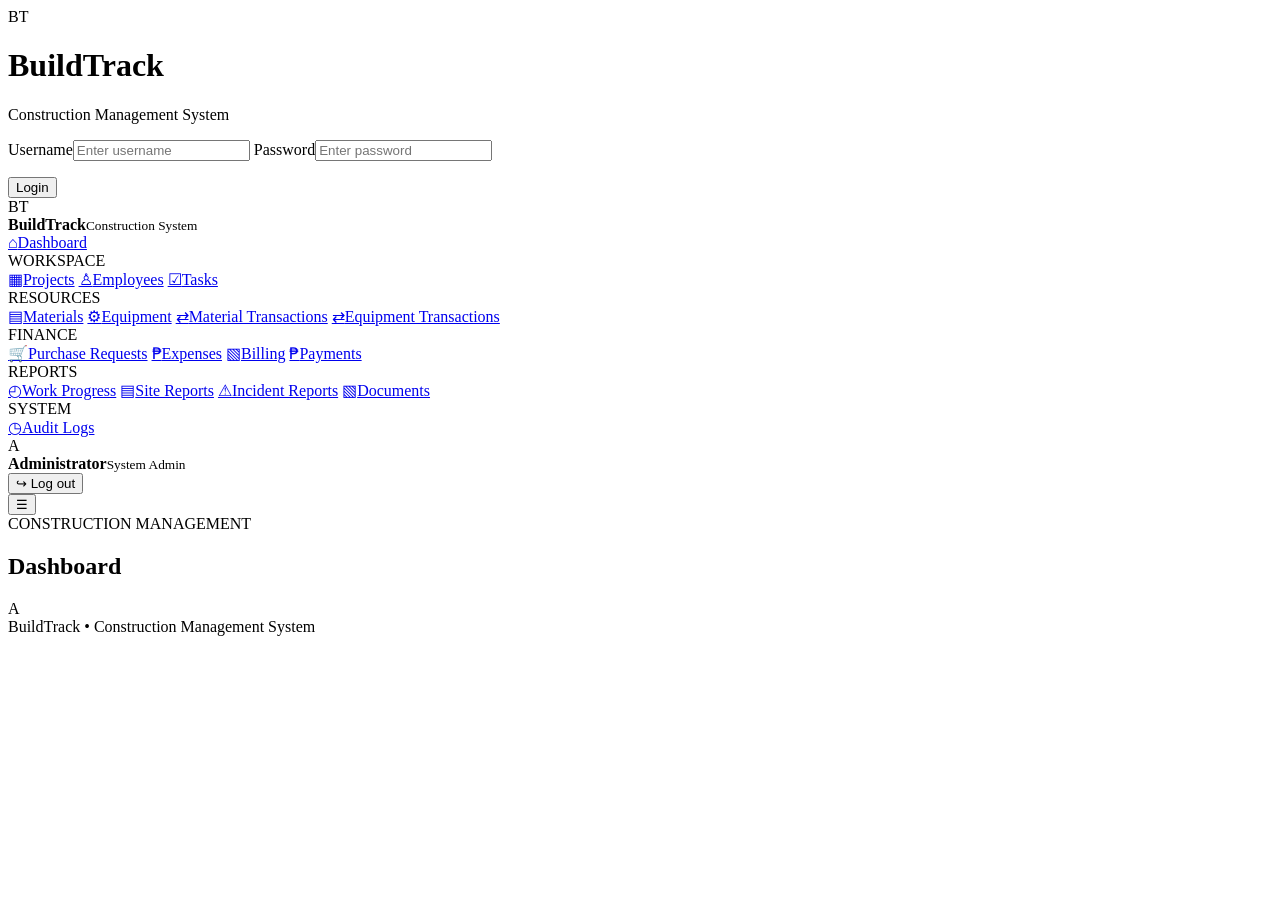
==== BuildTrack/index.html @ 40aac9b6 "Update index.html" ====
<!DOCTYPE html>
<html lang="en">
<head>
  <meta charset="UTF-8">
  <meta name="viewport" content="width=device-width, initial-scale=1.0">
  <title>Dashboard | BuildTrack</title>
  <link rel="stylesheet" href="style.css">
</head>
<body data-page="dashboard">
  <div id="loginScreen" class="login-screen">
    <div class="login-card">
      <div class="brand-mark">BT</div>
      <h1>BuildTrack</h1>
      <p class="muted">Construction Management System</p>
      <form id="loginForm">
        <label>Username</label><input id="username" autocomplete="username" placeholder="Enter username" required>
        <label>Password</label><input id="password" type="password" autocomplete="current-password" placeholder="Enter password" required>
        <p id="loginError" class="error"></p>
        <button class="btn primary full" type="submit">Login</button>
      </form>
    </div>
  </div>
  <div id="app" class="app hidden">
    <aside class="sidebar" id="sidebar">
      <div class="brand"><span class="brand-mark small">BT</span><div><b>BuildTrack</b><small>Construction System</small></div></div>
      <nav id="navigation"><a class="nav-item active" href="index.html"><span class="nav-icon">⌂</span>Dashboard</a>
<div class="nav-label">WORKSPACE</div>
<a class="nav-item " href="projects.html"><span class="nav-icon">▦</span>Projects</a>
<a class="nav-item " href="employees.html"><span class="nav-icon">♙</span>Employees</a>
<a class="nav-item " href="tasks.html"><span class="nav-icon">☑</span>Tasks</a>
<div class="nav-label">RESOURCES</div>
<a class="nav-item " href="materials.html"><span class="nav-icon">▤</span>Materials</a>
<a class="nav-item " href="equipment.html"><span class="nav-icon">⚙</span>Equipment</a>
<a class="nav-item " href="materialTransactions.html"><span class="nav-icon">⇄</span>Material Transactions</a>
<a class="nav-item " href="equipmentTransactions.html"><span class="nav-icon">⇄</span>Equipment Transactions</a>
<div class="nav-label">FINANCE</div>
<a class="nav-item " href="purchaseRequests.html"><span class="nav-icon">🛒</span>Purchase Requests</a>
<a class="nav-item " href="expenses.html"><span class="nav-icon">₱</span>Expenses</a>
<a class="nav-item " href="billing.html"><span class="nav-icon">▧</span>Billing</a>
<a class="nav-item " href="payments.html"><span class="nav-icon">₱</span>Payments</a>
<div class="nav-label">REPORTS</div>
<a class="nav-item " href="workProgress.html"><span class="nav-icon">◴</span>Work Progress</a>
<a class="nav-item " href="siteReports.html"><span class="nav-icon">▤</span>Site Reports</a>
<a class="nav-item " href="incidentReports.html"><span class="nav-icon">⚠</span>Incident Reports</a>
<a class="nav-item " href="documents.html"><span class="nav-icon">▧</span>Documents</a>
<div class="nav-label">SYSTEM</div>
<a class="nav-item " href="auditLogs.html"><span class="nav-icon">◷</span>Audit Logs</a></nav>
      <div class="side-bottom">
        <div class="signed-in"><span class="avatar">A</span><div><b>Administrator</b><small>System Admin</small></div></div>
        <button id="logoutBtn" class="logout">↪ Log out</button>
      </div>
    </aside>
    <main class="main">
      <header class="topbar">
        <button id="menuToggle" class="menu-toggle" aria-label="Toggle menu">☰</button>
        <div><span class="eyebrow">CONSTRUCTION MANAGEMENT</span><h2>Dashboard</h2></div>
        <div class="top-actions"><span id="todayLabel"></span><span class="top-avatar">A</span></div>
      </header>
      <section id="content" class="content"></section>
      <footer>BuildTrack <span>•</span> Construction Management System</footer>
    </main>
  </div>
  <div id="toast" class="toast"></div>
  <script src="app.js"></script>
</body>
</html>
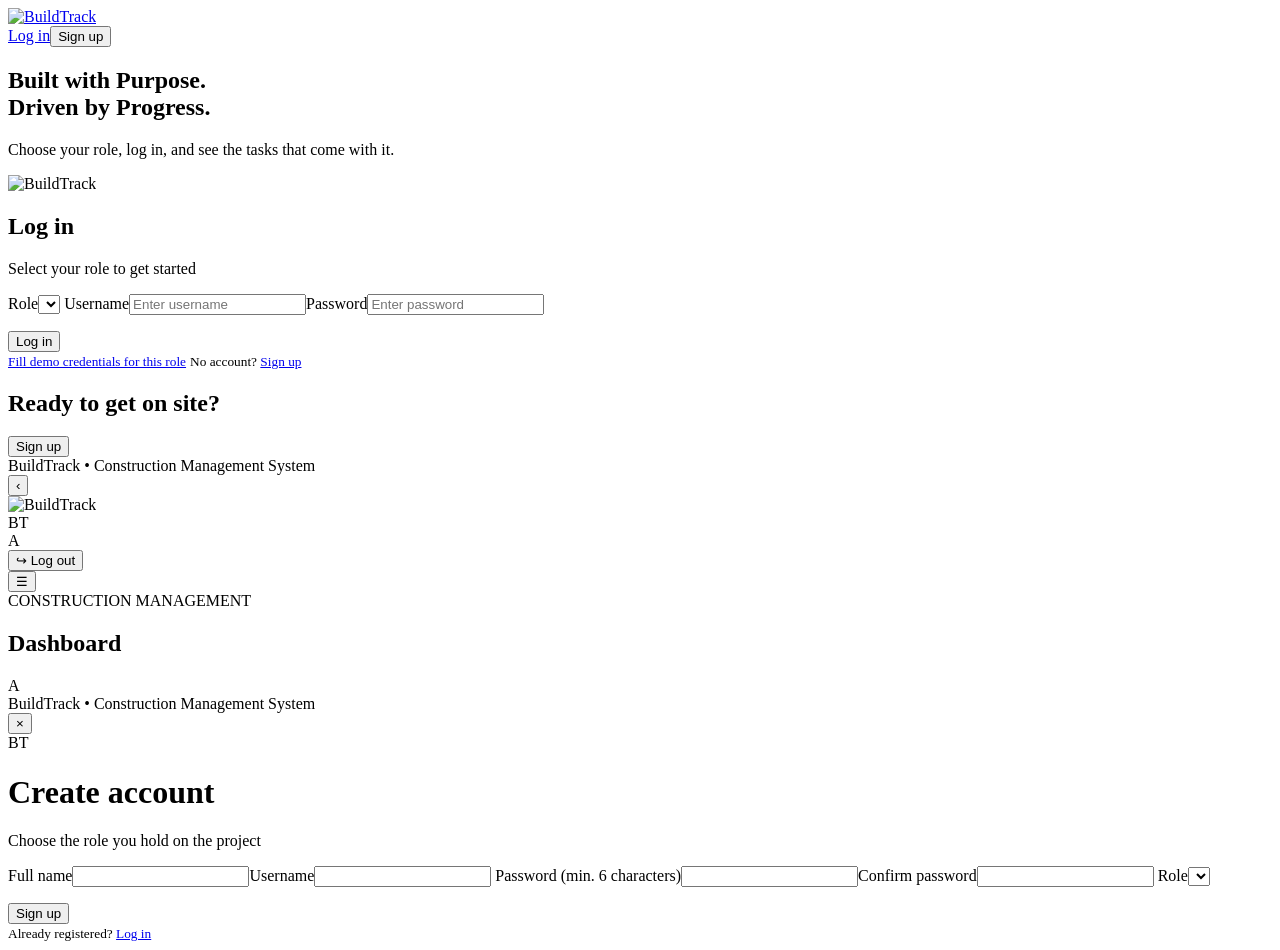
==== commit 60181e6c: "Update index.html index rewritten" ====
--- a/BuildTrack/index.html
+++ b/BuildTrack/index.html
@@ -1,66 +1,46 @@
 <!DOCTYPE html>
-<html lang="en">
-<head>
-  <meta charset="UTF-8">
-  <meta name="viewport" content="width=device-width, initial-scale=1.0">
-  <title>Dashboard | BuildTrack</title>
-  <link rel="stylesheet" href="style.css">
-</head>
-<body data-page="dashboard">
-  <div id="loginScreen" class="login-screen">
-    <div class="login-card">
-      <div class="brand-mark">BT</div>
-      <h1>BuildTrack</h1>
-      <p class="muted">Construction Management System</p>
-      <form id="loginForm">
-        <label>Username</label><input id="username" autocomplete="username" placeholder="Enter username" required>
-        <label>Password</label><input id="password" type="password" autocomplete="current-password" placeholder="Enter password" required>
-        <p id="loginError" class="error"></p>
-        <button class="btn primary full" type="submit">Login</button>
-      </form>
-    </div>
-  </div>
-  <div id="app" class="app hidden">
-    <aside class="sidebar" id="sidebar">
-      <div class="brand"><span class="brand-mark small">BT</span><div><b>BuildTrack</b><small>Construction System</small></div></div>
-      <nav id="navigation"><a class="nav-item active" href="index.html"><span class="nav-icon">⌂</span>Dashboard</a>
-<div class="nav-label">WORKSPACE</div>
-<a class="nav-item " href="projects.html"><span class="nav-icon">▦</span>Projects</a>
-<a class="nav-item " href="employees.html"><span class="nav-icon">♙</span>Employees</a>
-<a class="nav-item " href="tasks.html"><span class="nav-icon">☑</span>Tasks</a>
-<div class="nav-label">RESOURCES</div>
-<a class="nav-item " href="materials.html"><span class="nav-icon">▤</span>Materials</a>
-<a class="nav-item " href="equipment.html"><span class="nav-icon">⚙</span>Equipment</a>
-<a class="nav-item " href="materialTransactions.html"><span class="nav-icon">⇄</span>Material Transactions</a>
-<a class="nav-item " href="equipmentTransactions.html"><span class="nav-icon">⇄</span>Equipment Transactions</a>
-<div class="nav-label">FINANCE</div>
-<a class="nav-item " href="purchaseRequests.html"><span class="nav-icon">🛒</span>Purchase Requests</a>
-<a class="nav-item " href="expenses.html"><span class="nav-icon">₱</span>Expenses</a>
-<a class="nav-item " href="billing.html"><span class="nav-icon">▧</span>Billing</a>
-<a class="nav-item " href="payments.html"><span class="nav-icon">₱</span>Payments</a>
-<div class="nav-label">REPORTS</div>
-<a class="nav-item " href="workProgress.html"><span class="nav-icon">◴</span>Work Progress</a>
-<a class="nav-item " href="siteReports.html"><span class="nav-icon">▤</span>Site Reports</a>
-<a class="nav-item " href="incidentReports.html"><span class="nav-icon">⚠</span>Incident Reports</a>
-<a class="nav-item " href="documents.html"><span class="nav-icon">▧</span>Documents</a>
-<div class="nav-label">SYSTEM</div>
-<a class="nav-item " href="auditLogs.html"><span class="nav-icon">◷</span>Audit Logs</a></nav>
-      <div class="side-bottom">
-        <div class="signed-in"><span class="avatar">A</span><div><b>Administrator</b><small>System Admin</small></div></div>
-        <button id="logoutBtn" class="logout">↪ Log out</button>
-      </div>
-    </aside>
-    <main class="main">
-      <header class="topbar">
-        <button id="menuToggle" class="menu-toggle" aria-label="Toggle menu">☰</button>
-        <div><span class="eyebrow">CONSTRUCTION MANAGEMENT</span><h2>Dashboard</h2></div>
-        <div class="top-actions"><span id="todayLabel"></span><span class="top-avatar">A</span></div>
-      </header>
-      <section id="content" class="content"></section>
-      <footer>BuildTrack <span>•</span> Construction Management System</footer>
-    </main>
-  </div>
-  <div id="toast" class="toast"></div>
-  <script src="app.js"></script>
-</body>
-</html>
+<html lang="en"><head><meta charset="UTF-8"><meta name="viewport" content="width=device-width, initial-scale=1.0"><title>BuildTrack | Construction Management System</title><link rel="icon" href="assets/favicon.png"><link rel="stylesheet" href="style.css"></head>
+<body>
+<div id="landing" class="landing">
+  <header class="l-nav"><a class="logo-pill" href="#top"><img src="assets/logo.png" alt="BuildTrack"></a>
+    <div class="l-actions"><a class="btn secondary" href="#login">Log in</a><button class="btn primary" data-open="signupModal">Sign up</button></div></header>
+  <section class="hero"><h1>Built with Purpose.<br><span class="gold-text">Driven by Progress.</span></h1>
+    <p class="lead">Choose your role, log in, and see the tasks that come with it.</p>
+    <div class="hero-grid">
+      <div class="login-card" id="login"><div class="logo-inline"><img src="assets/logo.png" alt="BuildTrack"></div><h2>Log in</h2><p class="muted">Select your role to get started</p>
+        <form id="loginForm"><label>Role</label><select id="loginRole" required></select>
+        <label>Username</label><input id="username" autocomplete="username" placeholder="Enter username" required><label>Password</label><input id="password" type="password" autocomplete="current-password" placeholder="Enter password" required>
+        <p id="loginError" class="error"></p><button class="btn primary full">Log in</button></form>
+        <small><a href="#" id="demoFill">Fill demo credentials for this role</a></small>
+        <small>No account? <a href="#" data-open="signupModal">Sign up</a></small></div>
+      <aside id="rolePanel" class="role-panel"></aside>
+    </div></section>
+  <section class="cta"><h2>Ready to get on site?</h2><button class="btn primary big" data-open="signupModal">Sign up</button></section>
+  <footer>BuildTrack <span>•</span> Construction Management System</footer>
+</div>
+
+<div id="app" class="app hidden">
+  <aside class="sidebar" id="sidebar">
+    <button id="collapseBtn" class="collapse-btn" aria-label="Minimize or expand sidebar" title="Minimize / expand">‹</button>
+    <div class="brand"><div class="logo-full"><img src="assets/logo.png" alt="BuildTrack"></div><span class="brand-mark small logo-mini">BT</span></div>
+    <nav id="navigation"></nav>
+    <div class="side-bottom"><div class="signed-in"><span class="avatar" id="uAvatar">A</span><div class="nl"><b id="uName"></b><small id="uRole"></small></div></div><button id="logoutBtn" class="logout"><span>↪</span><span class="nl"> Log out</span></button></div>
+  </aside>
+  <main class="main">
+    <header class="topbar"><button id="menuToggle" class="menu-toggle" aria-label="Toggle menu">☰</button>
+      <div><span class="eyebrow">CONSTRUCTION MANAGEMENT</span><h2 id="pageTitle">Dashboard</h2></div>
+      <div class="top-actions"><span id="todayLabel"></span><span class="top-avatar" id="tAvatar">A</span></div></header>
+    <section id="content" class="content"></section>
+    <footer>BuildTrack <span>•</span> Construction Management System</footer>
+  </main>
+</div>
+
+<div class="modal" id="signupModal"><div class="login-card wide"><button class="x" data-close>×</button><div class="brand-mark">BT</div><h1>Create account</h1><p class="muted">Choose the role you hold on the project</p>
+  <form id="signupForm"><label>Full name</label><input id="suName" required><label>Username</label><input id="suUser" autocomplete="username" required minlength="3">
+  <label>Password (min. 6 characters)</label><input id="suPass" type="password" autocomplete="new-password" required minlength="6"><label>Confirm password</label><input id="suPass2" type="password" autocomplete="new-password" required>
+  <label>Role</label><select id="suRole" required></select><div id="suInfo" class="chips"></div>
+  <p id="signupError" class="error"></p><button class="btn primary full">Sign up</button></form>
+  <small>Already registered? <a href="#login">Log in</a></small></div></div>
+<div id="toast" class="toast"></div>
+<script src="app.js"></script><script src="rbac.js"></script>
+</body></html>
